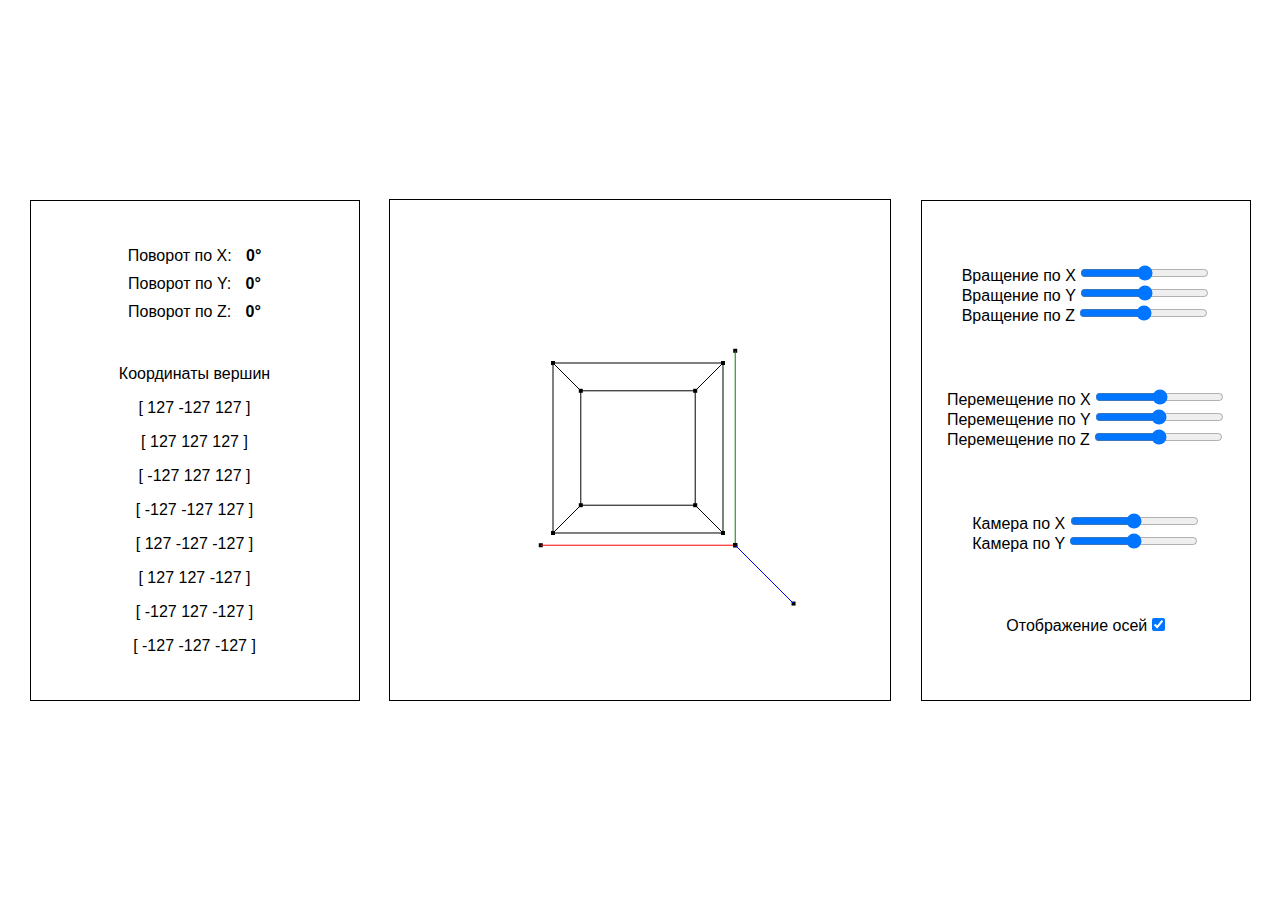
==== lab1/index.html @ 0e8725ac "lab1" ====
<!DOCTYPE html>
<html lang="en">
	<head>
		<meta charset="UTF-8" />
		<title>lab1</title>
		<link rel="stylesheet" href="./styles.css" />
		<link rel="icon" href="./cube.png" />
	</head>
	<body>
		<div class="metrics">
			<div class="angles">
				<div>Поворот по X: <span class="x_angle">0°</span></div>
				<div>Поворот по Y: <span class="y_angle">0°</span></div>
				<div>Поворот по Z: <span class="z_angle">0°</span></div>
			</div>
			<div class="coordinates">
				<div>Координаты вершин</div>
			</div>
		</div>
		<canvas height="500" width="500" id="canvas">Обновите браузер</canvas>
		<div class="sliders">
			<div class="rotation">
				<div>
					<label for="rotation_X">Вращение по X</label>
					<input
						type="range"
						id="rotation_X"
						min="-90"
						max="90"
						step="1"
					/>
				</div>
				<div>
					<label for="rotation_Y">Вращение по Y</label>
					<input
						type="range"
						id="rotation_Y"
						min="-90"
						max="90"
						step="1"
					/>
				</div>
				<div>
					<label for="rotation_Z">Вращение по Z</label>
					<input
						type="range"
						id="rotation_Z"
						min="-90"
						max="90"
						step="1"
					/>
				</div>
			</div>
			<div class="movement">
				<div>
					<label for="movement_X">Перемещение по X</label>
					<input
						type="range"
						id="movement_X"
						min="-200"
						max="200"
						step="1"
					/>
				</div>
				<div>
					<label for="movement_Y">Перемещение по Y</label>
					<input
						type="range"
						id="movement_Y"
						min="-200"
						max="200"
						step="1"
					/>
				</div>
				<div>
					<label for="movement_Z">Перемещение по Z</label>
					<input
						type="range"
						id="movement_Z"
						min="-200"
						max="200"
						step="1"
					/>
				</div>
			</div>
			<div class="camera">
				<div>
					<label for="camera_X">Камера по X</label>
					<input
						type="range"
						id="camera_X"
						min="-240"
						max="240"
						step="1"
					/>
				</div>
				<div>
					<label for="camera_Y">Камера по Y</label>
					<input
						type="range"
						id="camera_Y"
						min="-240"
						max="240"
						step="1"
					/>
				</div>
			</div>
			<div class="axes">
				<div>
					<label for="axes_checkbox">Отображение осей</label>
					<input type="checkbox" id="axes_checkbox" checked="true" />
				</div>
			</div>
		</div>
		<script src="./script.js"></script>
	</body>
</html>
---- lab1/styles.css ----
*, *::after, *::before {
    box-sizing: border-box;
    padding: 0;
    margin: 0;
}

body {    
    display: flex;
    justify-content: space-evenly;
    align-items: center;
    height: 100vh;
    font-family: 'Roboto', sans-serif;
}

canvas {
    border: 1px solid black
}

.metrics, .sliders {
    width: 330px;
    height: 501px;
    border: 1px solid black    
}

.sliders, .metrics {
    display: flex;
    flex-direction: column;
    justify-content: space-evenly;
    align-items: center;
}

.angles, .coordinates {
    width: 100%;
    display: flex;
    flex-direction: column;
    align-items: center;
    justify-content: space-between;
}

.angles div {
    margin-top: 10px;
}

.angles span {
    font-weight: bold;
    margin-left: 10px;
}

.coordinates div {
    padding: 8px;
}
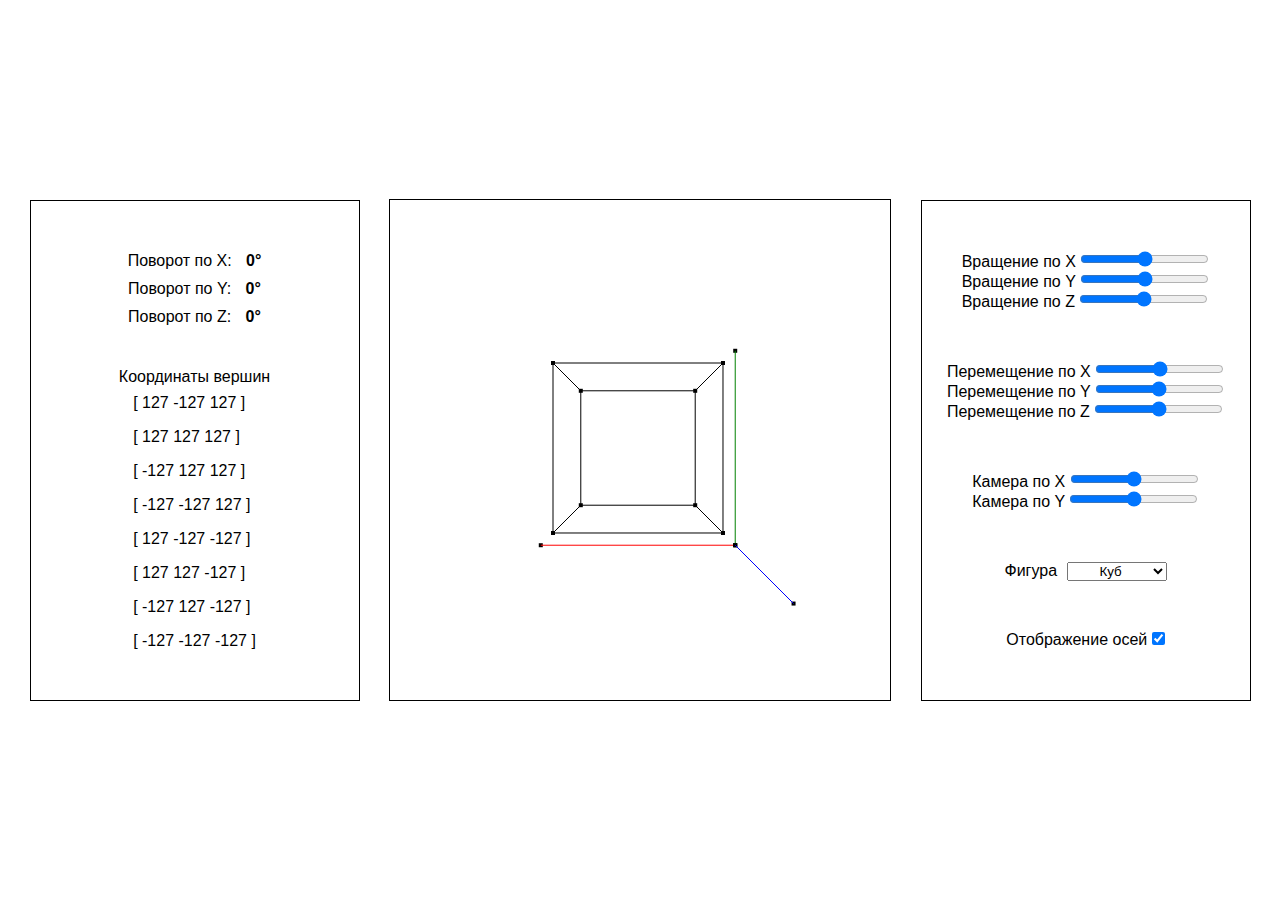
==== commit 2cc88902: "lab1_modifications" ====
--- a/lab1/index.html
+++ b/lab1/index.html
@@ -105,6 +105,15 @@
 					/>
 				</div>
 			</div>
+			<div class="figures">
+				<div>
+					<label for="figure-select">Фигура</label>
+					<select name="figure" id="figure-select">
+						<option value="cube">Куб</option>
+						<option value="pyramid">Пирамида</option>						
+					</select>
+				</div>
+			</div>
 			<div class="axes">
 				<div>
 					<label for="axes_checkbox">Отображение осей</label>
--- a/lab1/styles.css
+++ b/lab1/styles.css
@@ -46,6 +46,12 @@
     margin-left: 10px;
 }
 
-.coordinates div {
+.cords div {
     padding: 8px;
-}+}
+
+#figure-select {
+    width: 100px;
+    text-align: center;
+    margin-left: 5px;
+}
